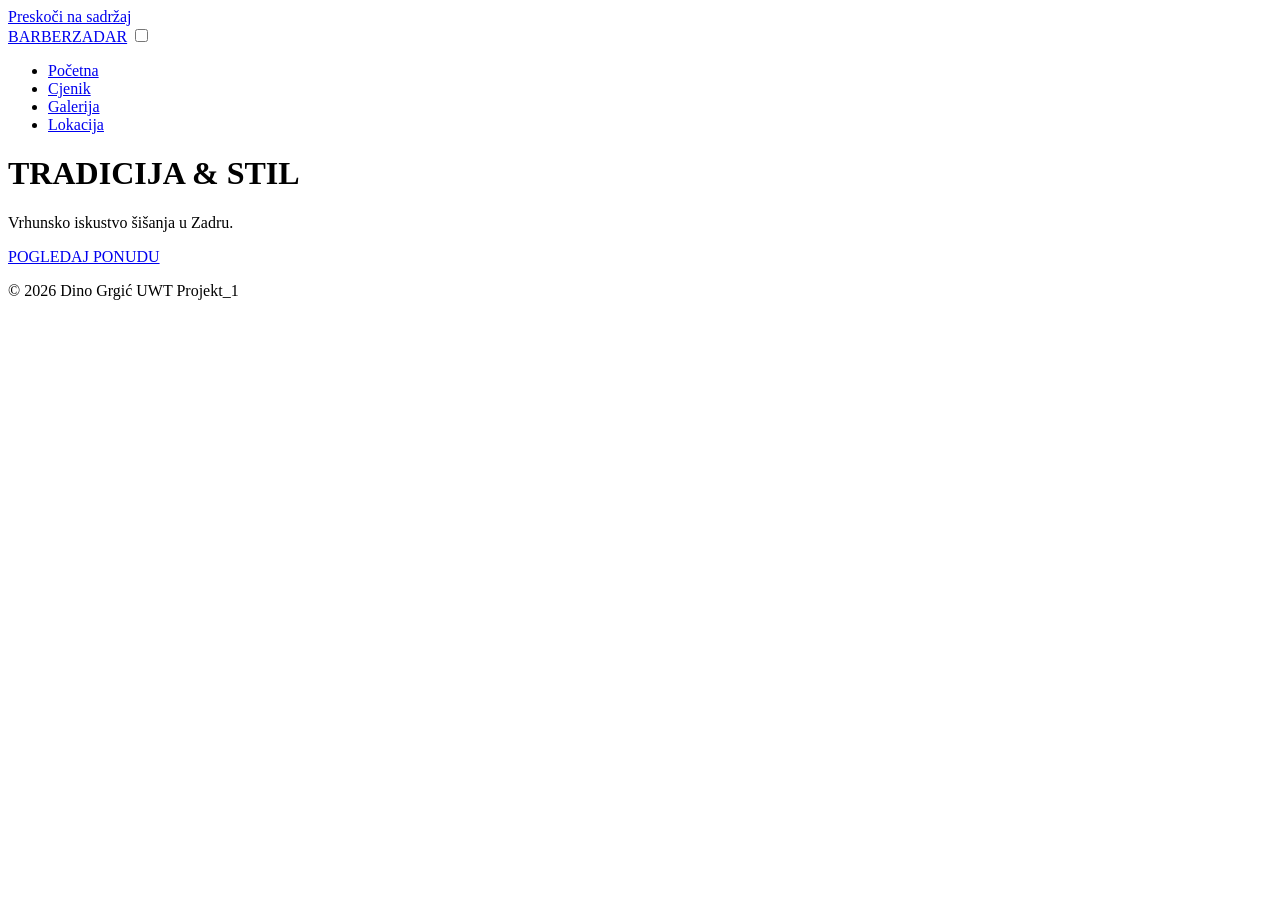
==== index.html @ 28b1ee50 "Add favicon to index.html Added favicon link to the head section." ====
<!DOCTYPE html>
<html lang="hr">
<head>
    <meta charset="UTF-8">
    <meta name="viewport" content="width=device-width, initial-scale=1.0">
    <link rel="icon" type="image/png" href="favicon.png">
    <title>Barber Zadar | Početna</title>
    <link href="https://fonts.googleapis.com/css2?family=Playfair+Display:wght@700&family=Poppins:wght@300;400;600&display=swap" rel="stylesheet">
    <link rel="stylesheet" href="style.css">
</head>
<body>

    <a href="#main-content" class="skip-link">Preskoči na sadržaj</a>

    <nav>
    <a href="index.html" class="logo">BARBER<span>ZADAR</span></a>
    
    <input type="checkbox" id="nav-toggle" class="nav-toggle">
    
    <label for="nav-toggle" class="hamburger">
        <span></span>
        <span></span>
        <span></span>
    </label>

    <ul class="nav-menu">
        <li><a href="index.html">Početna</a></li>
        <li><a href="cjenik.html">Cjenik</a></li>
        <li><a href="galerija.html">Galerija</a></li>
        <li><a href="lokacija.html">Lokacija</a></li>
    </ul>
</nav>

    <main id="main-content">
    <header class="hero">
        <div class="hero-content">
            <h1 class="reveal">TRADICIJA & STIL</h1>
            <p class="reveal">Vrhunsko iskustvo šišanja u Zadru.</p>
            <a href="cjenik.html" class="btn reveal">POGLEDAJ PONUDU</a>
        </div>
    </header>
</main>

    <script src="main.js"></script>
    <footer><p>&copy; 2026 Dino Grgić UWT Projekt_1</p></footer>
</body>
</html>
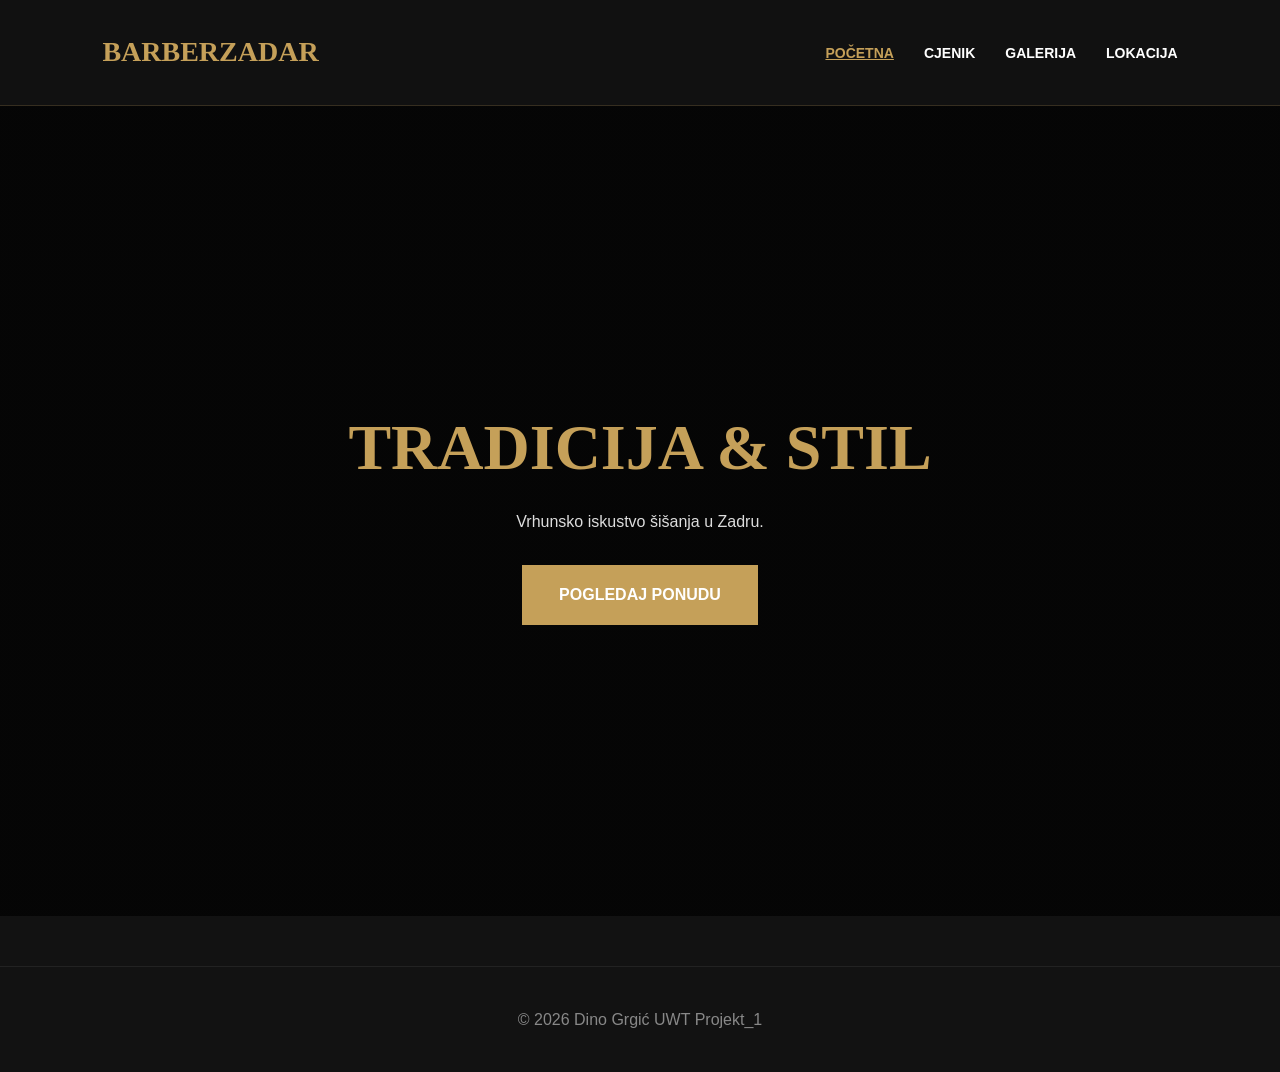
==== commit 6db9d6c7: "Edit" ====
--- a/index.html
+++ b/index.html
@@ -3,7 +3,9 @@
 <head>
     <meta charset="UTF-8">
     <meta name="viewport" content="width=device-width, initial-scale=1.0">
-    <link rel="icon" type="image/png" href="favicon.png">
+    <meta name="description" content="Barber Zadar - Tradicionalno šišanje i uređivanje brade u centru Zadra. Rezervirajte svoj termin kod majstora zanata.">
+    <meta name="keywords" content="brijačnica zadar, šišanje zadar, barber shop zadar, uređivanje brade">
+    <link rel="icon" type="image/png" href="./favicon.png">
     <title>Barber Zadar | Početna</title>
     <link href="https://fonts.googleapis.com/css2?family=Playfair+Display:wght@700&family=Poppins:wght@300;400;600&display=swap" rel="stylesheet">
     <link rel="stylesheet" href="style.css">
@@ -24,7 +26,7 @@
     </label>
 
     <ul class="nav-menu">
-        <li><a href="index.html">Početna</a></li>
+        <li><a href="index.html" class="active">Početna</a></li>
         <li><a href="cjenik.html">Cjenik</a></li>
         <li><a href="galerija.html">Galerija</a></li>
         <li><a href="lokacija.html">Lokacija</a></li>
@@ -41,7 +43,6 @@
     </header>
 </main>
 
-    <script src="main.js"></script>
     <footer><p>&copy; 2026 Dino Grgić UWT Projekt_1</p></footer>
 </body>
 </html>
--- a/style.css
+++ b/style.css
@@ -0,0 +1,163 @@
+/* --- 1. TOKENS --- */
+:root {
+    --primary: #c5a059;
+    --dark: #121212;
+    --overlay: rgba(18, 18, 18, 0.98);
+    --white: #ffffff;
+    --gray: #888;
+    --font-heading: 'Playfair Display', serif;
+    --font-body: 'Poppins', sans-serif;
+}
+
+/* --- 2. BASE --- */
+* { margin: 0; padding: 0; box-sizing: border-box; }
+body { font-family: var(--font-body); background: var(--dark); color: var(--white); line-height: 1.6; }
+
+/* Skip to content za pristupačnost */
+.skip-link {
+    position: absolute;
+    top: -100px;
+    left: 0;
+    background: var(--primary);
+    color: #000;
+    padding: 10px;
+    z-index: 2000;
+}
+.skip-link:focus { top: 0; }
+
+/* --- 3. NAVIGACIJA --- */
+nav {
+    display: flex;
+    justify-content: space-between;
+    align-items: center;
+    padding: 30px 8%;
+    position: sticky;
+    top: 0;
+    background: var(--overlay);
+    z-index: 1000;
+    border-bottom: 1px solid rgba(197, 160, 89, 0.2);
+}
+
+.logo { 
+    font-family: var(--font-heading);
+    font-size: 28px;
+    color: var(--primary);
+    text-decoration: none;
+    font-weight: bold;
+}
+
+.nav-toggle { display: none; } /* Skriveni checkbox */
+
+.nav-menu { display: flex; list-style: none; }
+.nav-menu li { margin-left: 30px; }
+.nav-menu li a {
+    color: var(--white);
+    text-decoration: none;
+    font-weight: 600;
+    text-transform: uppercase;
+    font-size: 14px;
+    transition: 0.3s;
+}
+.nav-menu li a:hover, .nav-menu li a.active { color: var(--primary); text-decoration: underline; }
+
+/* --- 4. HAMBURGER (Samo CSS) --- */
+.hamburger {
+    display: none;
+    flex-direction: column;
+    cursor: pointer;
+    gap: 6px;
+    z-index: 1100;
+}
+.hamburger span {
+    width: 30px;
+    height: 3px;
+    background: var(--primary);
+    transition: 0.4s;
+}
+
+@media (max-width: 768px) {
+    .hamburger { display: flex; }
+    .nav-menu {
+        position: fixed;
+        top: 0;
+        right: -100%;
+        width: 100%;
+        height: 100vh;
+        background: var(--overlay);
+        flex-direction: column;
+        justify-content: center;
+        align-items: center;
+        transition: 0.5s ease-in-out;
+    }
+    .nav-menu li { margin: 20px 0; }
+    .nav-menu li a { font-size: 24px; }
+
+    /* CSS Logika za otvaranje menija */
+    .nav-toggle:checked ~ .nav-menu { right: 0; }
+    
+    /* Animacija hamburgera u X */
+    .nav-toggle:checked ~ .hamburger span:nth-child(1) { transform: rotate(45deg) translate(7px, 6px); }
+    .nav-toggle:checked ~ .hamburger span:nth-child(2) { opacity: 0; }
+    .nav-toggle:checked ~ .hamburger span:nth-child(3) { transform: rotate(-45deg) translate(6px, -5px); }
+}
+
+/* --- 5. KOMPONENTE --- */
+.btn {
+    display: inline-block;
+    padding: 15px 35px;
+    background-color: #c5a059 !important; /* Zlatna pozadina */
+    color: #fff !important;               /* BIJELI TEKST - ovo ti je falilo */
+    text-decoration: none;
+    font-weight: bold;
+    text-transform: uppercase;
+    transition: 0.3s;
+    border: 2px solid #c5a059;
+}
+
+.btn:hover {
+    background-color: transparent !important;
+    color: #c5a059 !important;
+}
+
+footer {
+    text-align: center;
+    padding: 40px;
+    border-top: 1px solid #222;
+    margin-top: 50px;
+    color: var(--gray);
+}
+/* Stil za Google kartu */
+iframe {
+    width: 100%;
+    height: 100%;
+    border: none;
+    /* FILTERI: */
+    filter: grayscale(80%) invert(80%) contrast(80%);
+}
+/* Hero sekcija - pozadina i visina */
+.hero {
+    height: 90vh;
+    display: flex;
+    align-items: center;
+    justify-content: center;
+    text-align: center;
+    background: linear-gradient(rgba(0,0,0,0.7), rgba(0,0,0,0.7)), 
+                url('https://images.unsplash.com/photo-1503951914875-452162b0f3f1?w=1600');
+    background-size: cover;
+    background-position: center;
+}
+
+/* Naslov */
+.hero h1 {
+    font-family: 'Playfair Display', serif; /* Provjeri ime font varijable */
+    font-size: 4rem;
+    color: #c5a059; /* Zlatna boja */
+    margin-bottom: 10px;
+}
+
+/* Tekst ispod naslova */
+.hero p {
+    color: #ddd; /* Svijetlo siva da se vidi na crnom */
+    margin-bottom: 30px;
+}
+
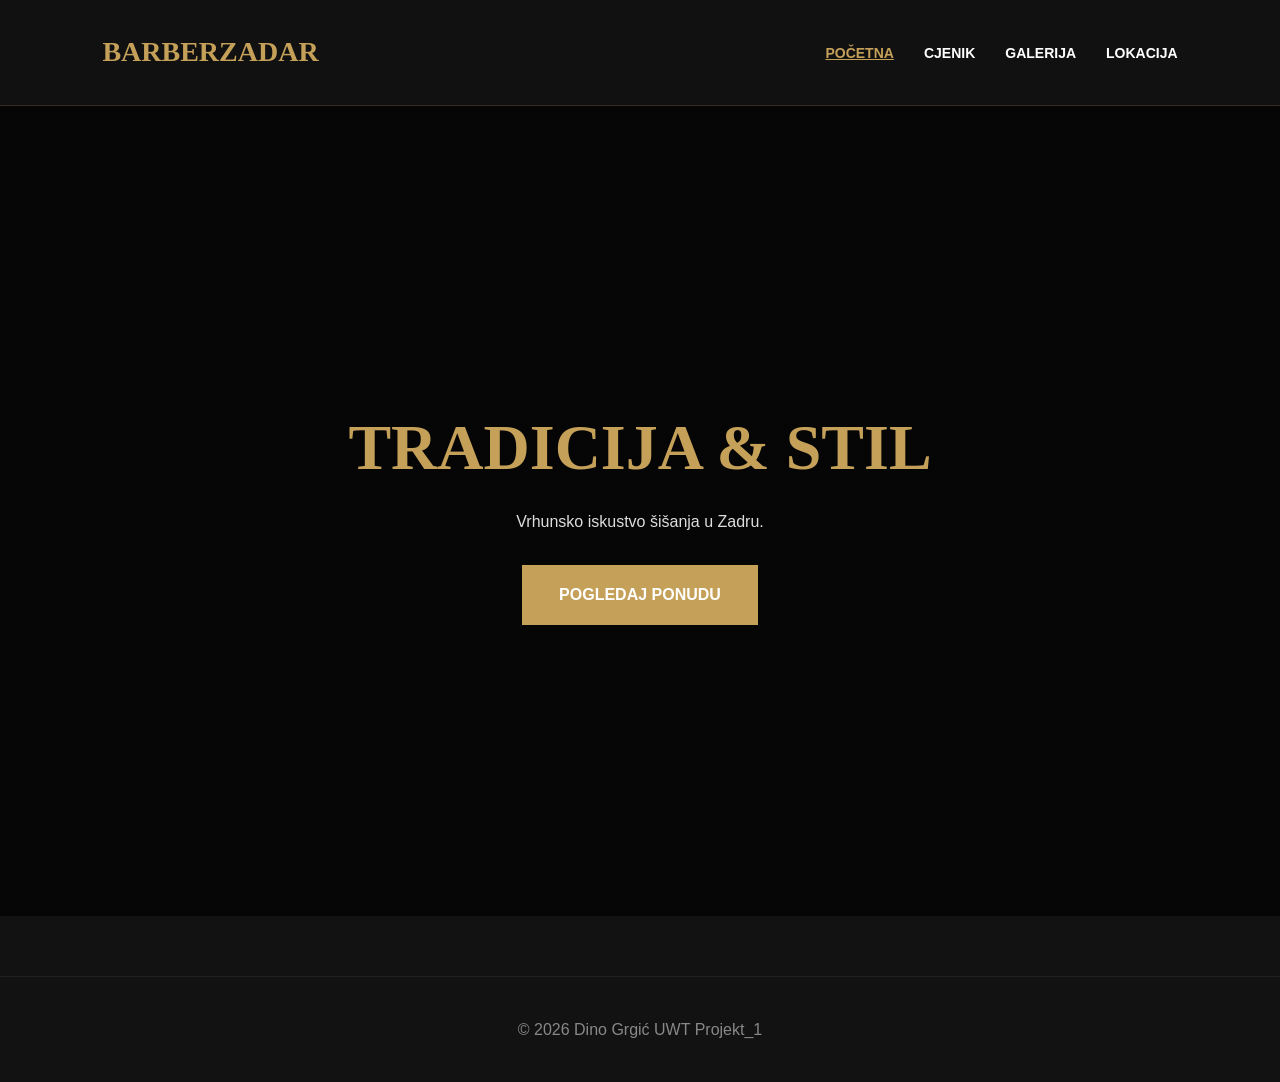
==== commit 50ebcb72: "Izbacen inline css" ====
--- a/index.html
+++ b/index.html
@@ -15,34 +15,36 @@
     <a href="#main-content" class="skip-link">Preskoči na sadržaj</a>
 
     <nav>
-    <a href="index.html" class="logo">BARBER<span>ZADAR</span></a>
-    
-    <input type="checkbox" id="nav-toggle" class="nav-toggle">
-    
-    <label for="nav-toggle" class="hamburger">
-        <span></span>
-        <span></span>
-        <span></span>
-    </label>
+        <a href="index.html" class="logo">BARBER<span>ZADAR</span></a>
+        
+        <input type="checkbox" id="nav-toggle" class="nav-toggle">
+        
+        <label for="nav-toggle" class="hamburger">
+            <span></span>
+            <span></span>
+            <span></span>
+        </label>
 
-    <ul class="nav-menu">
-        <li><a href="index.html" class="active">Početna</a></li>
-        <li><a href="cjenik.html">Cjenik</a></li>
-        <li><a href="galerija.html">Galerija</a></li>
-        <li><a href="lokacija.html">Lokacija</a></li>
-    </ul>
-</nav>
+        <ul class="nav-menu">
+            <li><a href="index.html" class="active">Početna</a></li>
+            <li><a href="cjenik.html">Cjenik</a></li>
+            <li><a href="galerija.html">Galerija</a></li>
+            <li><a href="lokacija.html">Lokacija</a></li>
+        </ul>
+    </nav>
 
     <main id="main-content">
-    <header class="hero">
-        <div class="hero-content">
-            <h1 class="reveal">TRADICIJA & STIL</h1>
-            <p class="reveal">Vrhunsko iskustvo šišanja u Zadru.</p>
-            <a href="cjenik.html" class="btn reveal">POGLEDAJ PONUDU</a>
-        </div>
-    </header>
-</main>
+        <header class="hero">
+            <div class="hero-content">
+                <h1 class="reveal">TRADICIJA & STIL</h1>
+                <p class="reveal">Vrhunsko iskustvo šišanja u Zadru.</p>
+                <a href="cjenik.html" class="btn reveal">POGLEDAJ PONUDU</a>
+            </div>
+        </header>
+    </main>
 
-    <footer><p>&copy; 2026 Dino Grgić UWT Projekt_1</p></footer>
+    <footer>
+        <p>© 2026 Dino Grgić UWT Projekt_1</p>
+    </footer>
 </body>
-</html>
+</html>
--- a/style.css
+++ b/style.css
@@ -101,12 +101,141 @@
     .nav-toggle:checked ~ .hamburger span:nth-child(3) { transform: rotate(-45deg) translate(6px, -5px); }
 }
 
-/* --- 5. KOMPONENTE --- */
+/* --- 5. STRANICA: CJENIK --- */
+.pricing-container {
+    padding: 60px 10%;
+    text-align: center;
+}
+
+.pricing-title {
+    font-family: var(--font-heading);
+    font-size: 3rem;
+    color: var(--primary);
+    margin-bottom: 40px;
+    text-transform: uppercase;
+}
+
+.pricing-list {
+    max-width: 700px;
+    margin: 0 auto;
+    text-align: left;
+}
+
+.pricing-item {
+    display: flex;
+    justify-content: space-between;
+    padding: 20px 0;
+    border-bottom: 1px solid #333;
+}
+
+.pricing-item .price {
+    color: var(--primary);
+    font-weight: bold;
+}
+
+/* --- 6. STRANICA: GALERIJA --- */
+.gallery-title {
+    text-align: center;
+    color: var(--primary);
+    margin-bottom: 40px;
+    font-family: var(--font-heading);
+    margin-top: 40px;
+}
+
+.gallery-grid {
+    display: grid;
+    grid-template-columns: repeat(auto-fit, minmax(250px, 1fr));
+    gap: 20px;
+    padding: 0 8%;
+}
+
+.gallery-grid img {
+    width: 100%;
+    aspect-ratio: 1;
+    object-fit: cover;
+}
+
+/* --- 7. STRANICA: LOKACIJA & KONTAKT --- */
+.location-container {
+    max-width: 1200px;
+    margin: 0 auto;
+    padding: 40px 8% 0 8%;
+}
+
+.location-title {
+    text-align: center;
+    color: var(--primary);
+    margin-bottom: 50px;
+    font-family: var(--font-heading);
+    font-size: 3rem;
+}
+
+.location-content {
+    display: flex;
+    flex-wrap: wrap;
+    gap: 60px;
+    justify-content: center;
+}
+
+.location-info, .contact-form-wrapper {
+    flex: 1;
+    min-width: 300px;
+}
+
+.location-info h2, .contact-form-wrapper h2 {
+    color: var(--primary);
+    margin-bottom: 20px;
+}
+
+.location-info .address {
+    margin-bottom: 20px;
+}
+
+.map-wrapper {
+    height: 350px;
+    background: #222;
+    border: 1px solid var(--primary);
+    display: flex;
+    align-items: center;
+    justify-content: center;
+    color: #888;
+}
+
+.contact-form {
+    display: flex;
+    flex-direction: column;
+    gap: 20px;
+}
+
+.form-group label {
+    display: block;
+    margin-bottom: 8px;
+}
+
+.form-group input, .form-group textarea {
+    width: 100%;
+    padding: 12px;
+    background: #1a1a1a;
+    border: 1px solid #333;
+    color: #fff;
+    border-radius: 4px;
+}
+
+.form-group textarea {
+    resize: vertical;
+}
+
+.btn-submit {
+    cursor: pointer;
+    align-self: flex-start;
+}
+
+/* --- 8. GLOBALNE KOMPONENTE & HERO --- */
 .btn {
     display: inline-block;
     padding: 15px 35px;
-    background-color: #c5a059 !important; /* Zlatna pozadina */
-    color: #fff !important;               /* BIJELI TEKST - ovo ti je falilo */
+    background-color: #c5a059 !important;
+    color: #fff !important;
     text-decoration: none;
     font-weight: bold;
     text-transform: uppercase;
@@ -123,18 +252,17 @@
     text-align: center;
     padding: 40px;
     border-top: 1px solid #222;
-    margin-top: 50px;
+    margin-top: 60px;
     color: var(--gray);
 }
-/* Stil za Google kartu */
+
 iframe {
     width: 100%;
     height: 100%;
     border: none;
-    /* FILTERI: */
     filter: grayscale(80%) invert(80%) contrast(80%);
 }
-/* Hero sekcija - pozadina i visina */
+
 .hero {
     height: 90vh;
     display: flex;
@@ -147,17 +275,14 @@
     background-position: center;
 }
 
-/* Naslov */
 .hero h1 {
-    font-family: 'Playfair Display', serif; /* Provjeri ime font varijable */
+    font-family: var(--font-heading);
     font-size: 4rem;
-    color: #c5a059; /* Zlatna boja */
+    color: #c5a059;
     margin-bottom: 10px;
 }
 
-/* Tekst ispod naslova */
 .hero p {
-    color: #ddd; /* Svijetlo siva da se vidi na crnom */
+    color: #ddd;
     margin-bottom: 30px;
-}
-
+}
